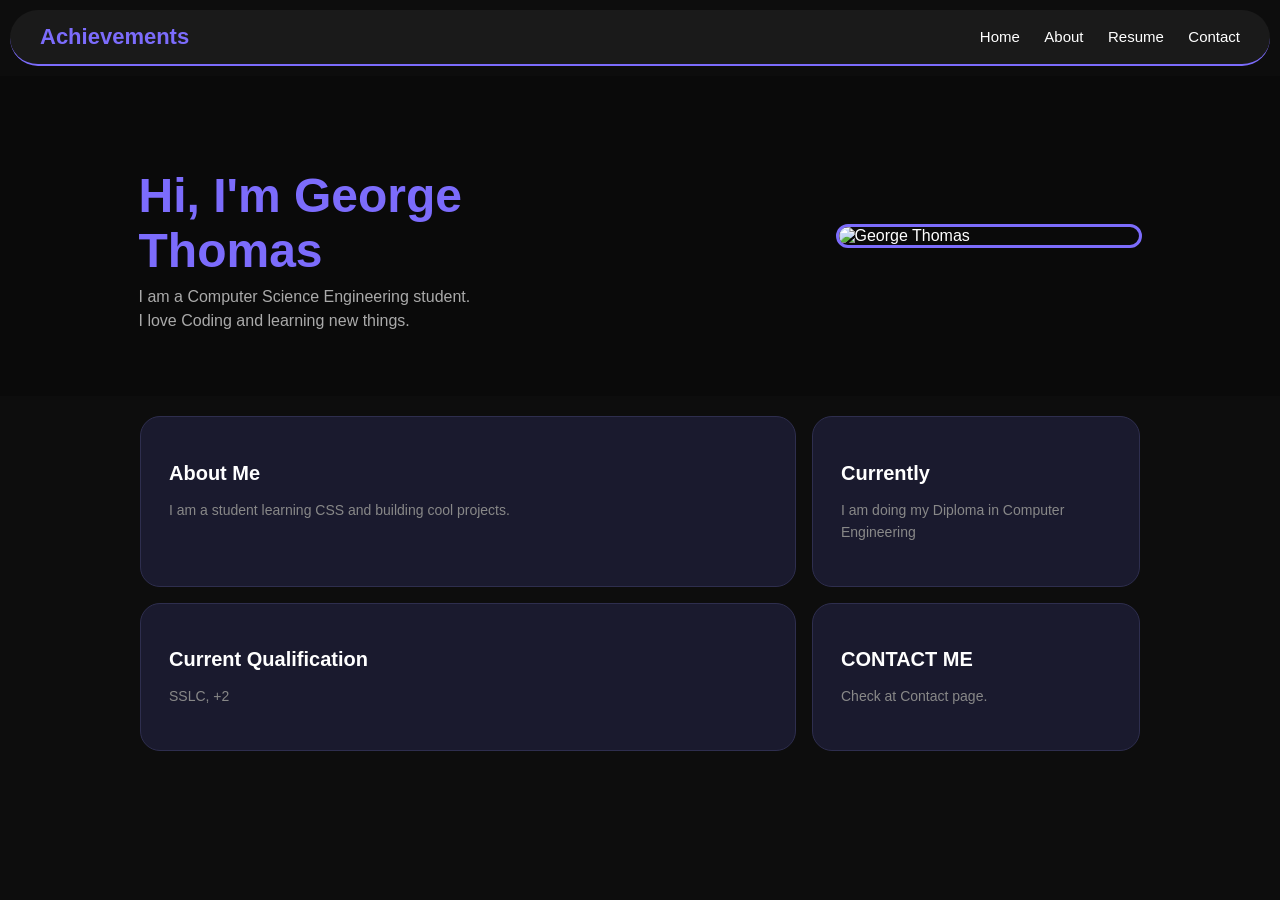
==== index.html @ ec89b825 "index" ====
<!DOCTYPE html>
<html>
<head>
    <title>Portfolio</title>
     <meta charset="UTF-8">
    <meta name="viewport" content="width=device-width, initial-scale=1.0">
    <link rel="stylesheet" href="style.css">
</head>
<body>

     <nav>
        <p class="logo">Achievements</p>
         <div class="nav-links">
            <a href="index.html">Home</a>
            <a href="abourt.html">About</a>
            <a href="resume.html">Resume</a>
            <a href="contact.html">Contact</a>
      </div>
      </nav>
  <div class="hero-container">
 <div class="hero">

    <div class="hero-text">
        <h1>Hi, I'm George Thomas</h1>
        <p>I am a Computer Science Engineering student.</p>
        <p>I love Coding and learning new things.</p>
    </div>

    <img src="IMG_20260129_145109.jpg" alt="George Thomas">

</div>
  <section class="bento-grid">
    <div class="card card1">
      <h2>About Me</h2>
      <p>I am a student learning CSS and building cool projects.</p>
    </div>
    <div class="card card2">
      <h2>Currently</h2>
      <p>I am doing my Diploma in Computer Engineering </p>
    </div>
    <div class="card card3">
      <h2> Current Qualification</h2>
      <p>SSLC, +2 </p>
    </div>
    <div class="card card4">
     <h2>CONTACT ME</h2>
      <p>Check at Contact page.</p>
    </div>
  </section>
</body>
</html>
---- style.css ----
body {
    background-color: #0d0d0d;
    color: white;
    font-family: Arial, sans-serif;
    margin: 0;
    padding: 0;
    overflow-x: hidden;
}

nav {
    background-color: #1a1a1a;
    display: flex;
    justify-content: space-between;
    align-items: center;
    padding: 14px 30px;
    border-radius: 40px;
    border-bottom: 2px solid #7c6cfc;
    margin: 10px;
}

.logo {
    color: #7c6cfc;
    font-size: 22px;
    font-weight: bold;
    margin: 0;
}

.nav-links a {
    color: white;
    text-decoration: none;
    margin-left: 20px;
    font-size: 15px;
}

.nav-links a:hover {
    color: #7c6cfc;
}

.header {
    background-color: #1a1a2e;
    border-bottom: 3px solid #7c6cfc;
    text-align: center;
    padding: 40px 20px;
}

.header h1 {
    font-size: 40px;
    color: #7c6cfc;
    margin-bottom: 8px;
}

.header p {
    color: #aaa;
    font-size: 15px;
    margin: 4px 0;
}

.hero {
    display: flex;
    align-items: center;
    justify-content: space-around;
    padding: 60px 40px;
    background-color: #0a0a0a;
}

.hero-text {
    max-width: 500px;
}

.hero h1 {
    font-size: 48px;
    color: #7c6cfc;
    margin-bottom: 10px;
}

.hero p {
    font-size: 16px;
    color: #aaa;
    margin: 6px 0;
}

.hero img {
    max-width: 300px;
    width: 100%;
    height: auto;
    border-radius: 12px;
    border: 3px solid #7c6cfc;
}

.hero a {
    display: inline-block;
    margin-top: 20px;
    background-color: #7c6cfc;
    color: white;
    padding: 10px 24px;
    border-radius: 8px;
    text-decoration: none;
    font-size: 15px;
}

.hero a:hover {
    background-color: #5a4cd4;
}

.section {
    max-width: 750px;
    margin: 24px auto;
    background-color: #1a1a1a;
    padding: 24px 28px;
    border-radius: 10px;
    border: 1px solid #2a2a2a;
}

.section h2 {
    color: #7c6cfc;
    font-size: 18px;
    margin-bottom: 18px;
    padding-bottom: 8px;
    border-bottom: 1px solid #2a2a2a;
}

.section h3 {
    color: #7c6cfc;
    margin-bottom: 10px;
}

.section p {
    color: #aaa;
    line-height: 1.7;
}

.item {
    margin-bottom: 18px;
}

.item:last-child {
    margin-bottom: 0;
}

.item-top {
    display: flex;
    justify-content: space-between;
    align-items: center;
    margin-bottom: 4px;
}

.item h3 {
    font-size: 16px;
    color: #e8e2d9;
    margin: 0;
}

.item p {
    font-size: 13px;
    color: #888;
    margin: 3px 0;
}

.desc {
    color: #666 !important;
    line-height: 1.6;
    margin-top: 6px !important;
}

.year {
    font-size: 12px;
    color: #7c6cfc;
    background-color: #1e1a3a;
    padding: 3px 10px;
    border-radius: 20px;
    white-space: nowrap;
}

/* SKILL TAGS */
.tags {
    display: flex;
    flex-wrap: wrap;
    gap: 10px;
}

.tags span {
    background-color: #1e1a3a;
    color: #a99dfc;
    border: 1px solid #3a2e6e;
    padding: 6px 14px;
    border-radius: 20px;
    font-size: 13px;
}

.bento-grid {
    display: grid;
    grid-template-columns: 2fr 1fr;
    grid-template-rows: auto auto auto;
    gap: 16px;
    padding: 20px 40px 40px;
    max-width: 1000px;
    margin: 0 auto;
}

.card {
    background-color: #1a1a2e;
    border: 1px solid #2e2e4e;
    border-radius: 20px;
    padding: 28px;
    transition: transform 0.2s, border-color 0.2s;
}

.card:hover {
    transform: translateY(-4px);
    border-color: #7c6cfc;
}

.card h2 {
    font-size: 20px;
    font-weight: 600;
    margin-bottom: 10px;
    color: #ffffff;
}

.card p {
    font-size: 14px;
    color: #888;
    line-height: 1.6;
}

.card1 { grid-column: 1; grid-row: 1 / 3; }
.card2 { grid-column: 2; grid-row: 1 / 3; }
.card3 { grid-column: 1; grid-row: 3; }
.card4 { grid-column: 2; grid-row: 3; }
.card5 { grid-column: 1; grid-row: 4; }
.card6 { grid-column: 2; grid-row: 4; }

.back-btn {
    background-color: #1a1a1a;
    color: white;
    padding: 10px 24px;
    border-radius: 8px;
    text-decoration: none;
    border: 1px solid #2a2a2a;
    font-size: 15px;
}

.back-btn:hover {
    border-color: #7c6cfc;
    color: #7c6cfc;
}

.footer {
    text-align: center;
    padding: 24px;
    color: #444;
    font-size: 13px;
    border-top: 1px solid #1a1a1a;
    margin-top: 40px;
}
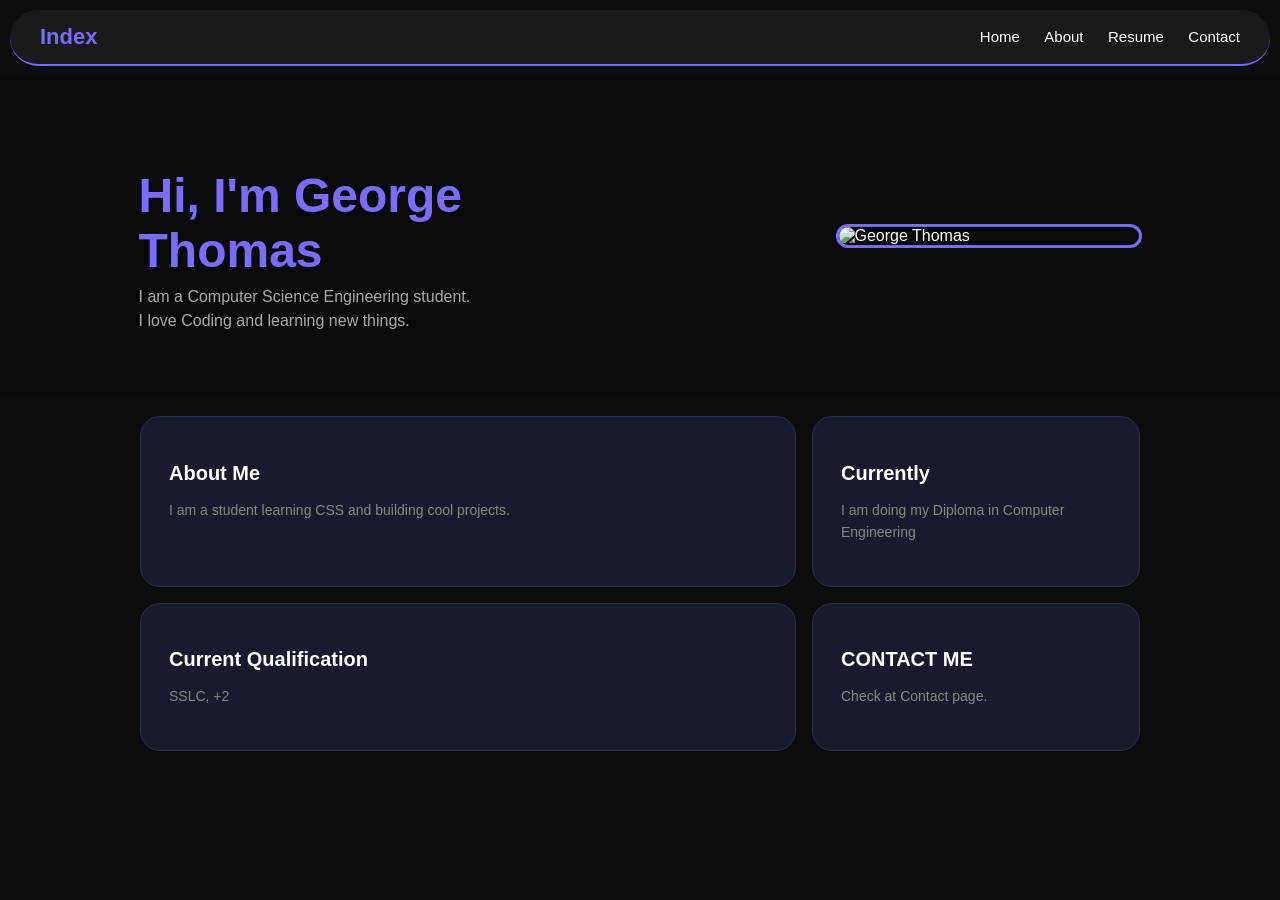
==== commit 2fed53c0: "index" ====
--- a/index.html
+++ b/index.html
@@ -9,7 +9,7 @@
 <body>
 
      <nav>
-        <p class="logo">Achievements</p>
+        <p class="logo">Index</p>
          <div class="nav-links">
             <a href="index.html">Home</a>
             <a href="abourt.html">About</a>
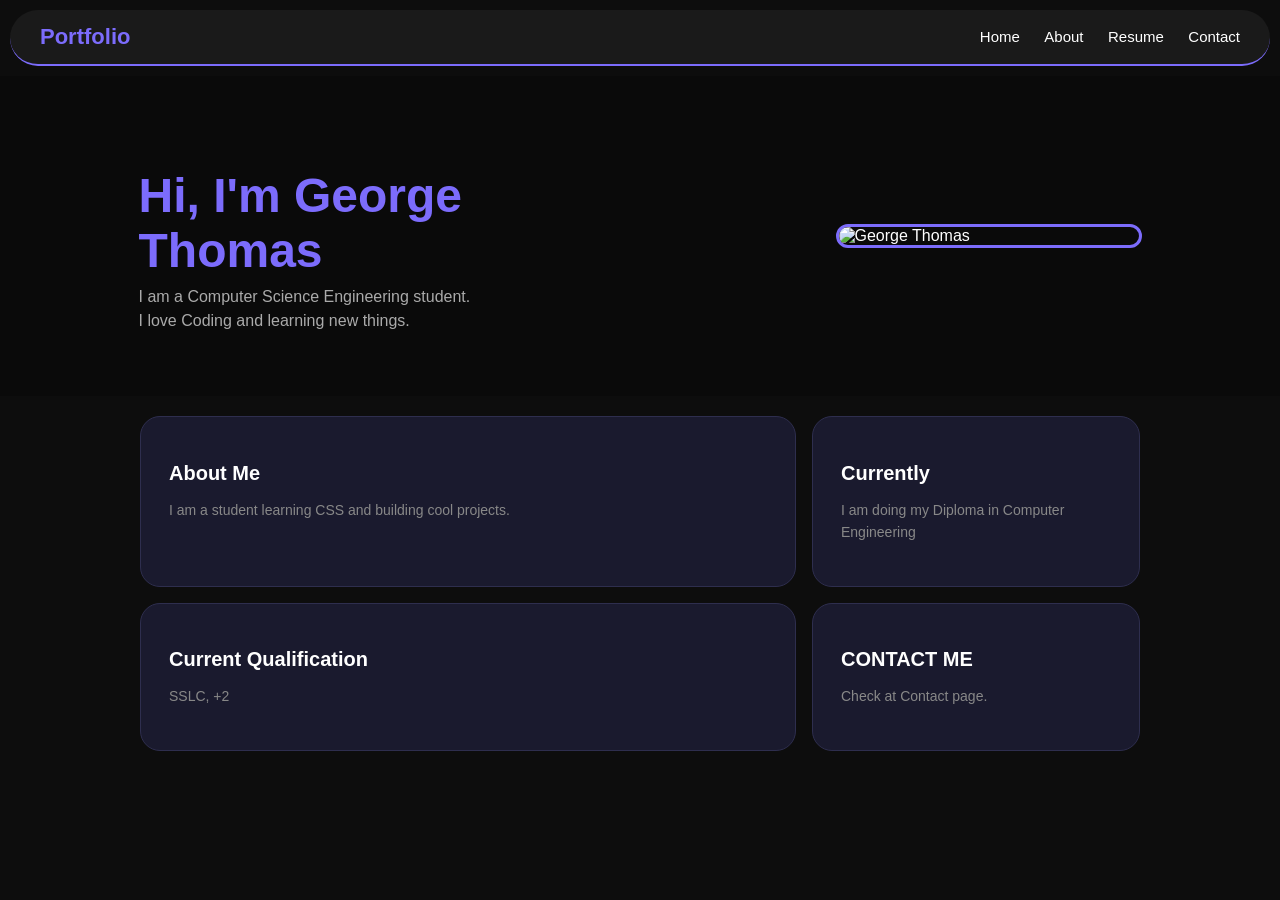
==== commit 0049bcae: "index" ====
--- a/index.html
+++ b/index.html
@@ -9,7 +9,7 @@
 <body>
 
      <nav>
-        <p class="logo">Index</p>
+        <p class="logo">Portfolio</p>
          <div class="nav-links">
             <a href="index.html">Home</a>
             <a href="abourt.html">About</a>
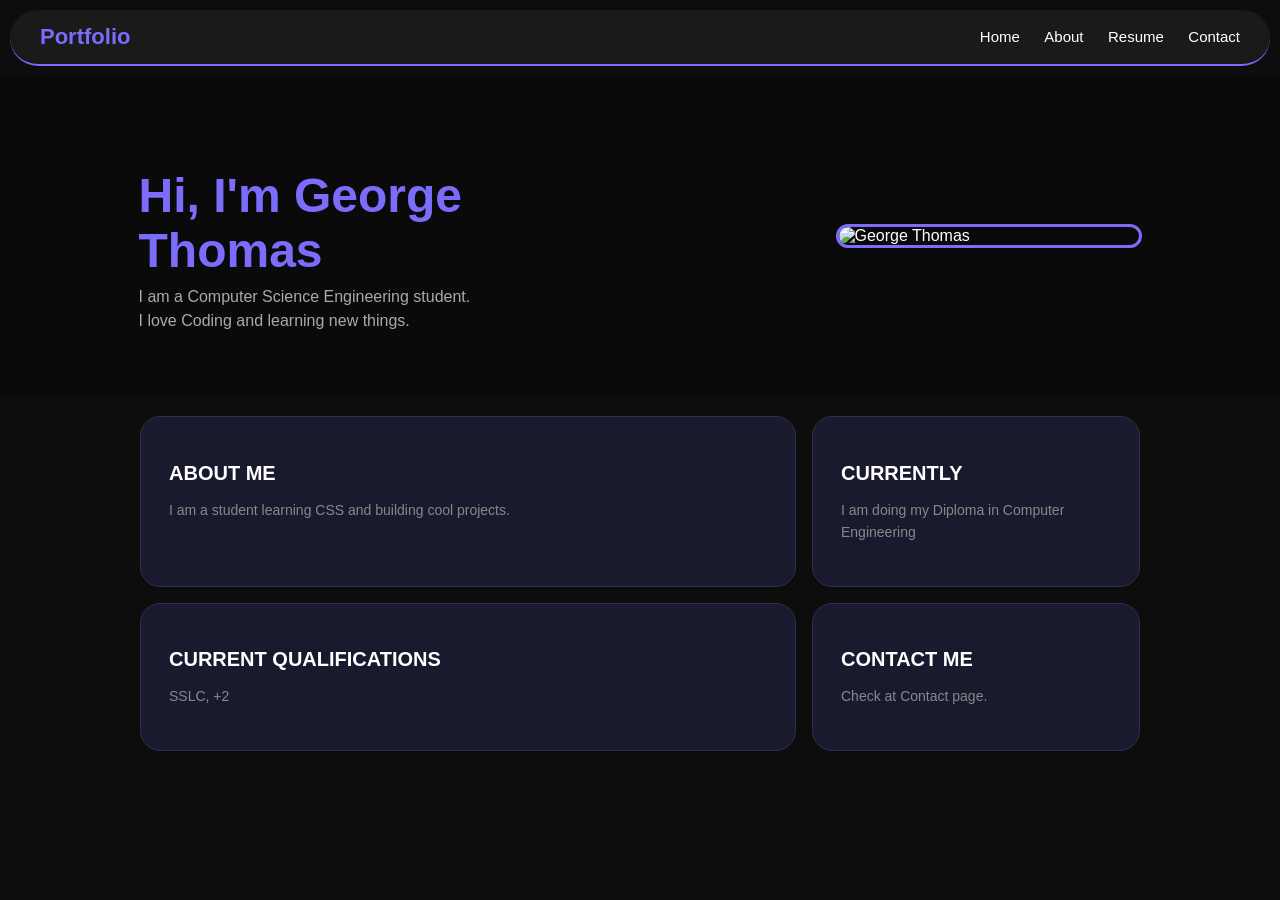
==== commit 91ea4d88: "index" ====
--- a/index.html
+++ b/index.html
@@ -31,15 +31,15 @@
 </div>
   <section class="bento-grid">
     <div class="card card1">
-      <h2>About Me</h2>
+      <h2>ABOUT ME</h2>
       <p>I am a student learning CSS and building cool projects.</p>
     </div>
     <div class="card card2">
-      <h2>Currently</h2>
+      <h2>CURRENTLY</h2>
       <p>I am doing my Diploma in Computer Engineering </p>
     </div>
     <div class="card card3">
-      <h2> Current Qualification</h2>
+      <h2> CURRENT QUALIFICATIONS</h2>
       <p>SSLC, +2 </p>
     </div>
     <div class="card card4">
